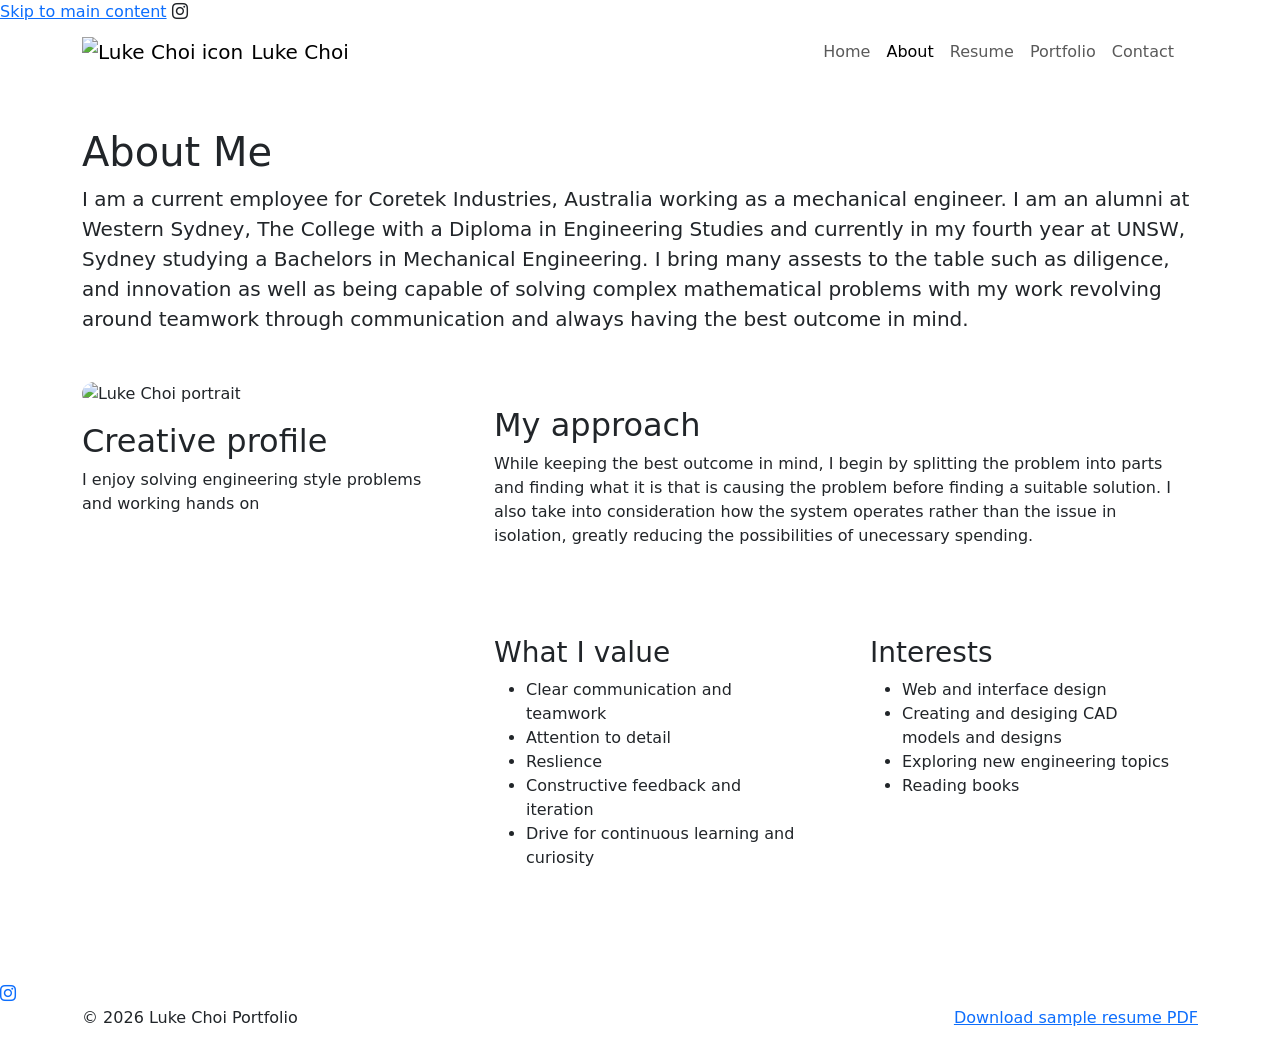
==== about.html @ fded50f1 "first" ====
<!doctype html>
<html lang="en" data-bs-theme="light">
<head>
  <meta charset="utf-8">
  <meta name="viewport" content="width=device-width, initial-scale=1">
  <meta name="description" content="Luke Choi portfolio">
  <meta name="author" content="INFO1005 Website Design">
  <title>Luke Choi | About</title>


  <link rel="apple-touch-icon" sizes="180x180" href="favicon/apple-touch-icon.png">
  <link rel="icon" type="image/png" sizes="32x32" href="favicon/favicon-32x32.png">
  <link rel="icon" type="image/png" sizes="16x16" href="favicon/favicon-16x16.png">
  <link rel="manifest" href="favicon/site.webmanifest">

  <!-- Same Google Font package as the Bart multipage template -->
  <link rel="preconnect" href="https://fonts.googleapis.com">
  <link rel="preconnect" href="https://fonts.gstatic.com" crossorigin>
  <link href="https://fonts.googleapis.com/css2?family=Montserrat:wght@400;600;700&family=Oswald:wght@500;700&display=swap" rel="stylesheet">



  <link rel="stylesheet" href="https://cdn.jsdelivr.net/npm/bootstrap-icons@1.11.3/font/bootstrap-icons.css">
  <link href="https://cdn.jsdelivr.net/npm/bootstrap@5.3.8/dist/css/bootstrap.min.css" rel="stylesheet">
  <link href="css/custom.css" rel="stylesheet">
</head>
<body>
<a class="skip-link" href="#maincontent">Skip to main content</a>



<i class="bi bi-instagram"></i>   



<nav class="navbar navbar-expand-lg sticky-top portfolio-nav" aria-label="Main portfolio navigation">
  <div class="container">
    <a class="navbar-brand d-flex align-items-center gap-2" href="index.html">
      <img src="img/portfolioicon2.png" alt="Luke Choi icon" class="brand-avatar">
      <span>Luke Choi</span>
    </a>

    <button class="navbar-toggler" type="button"
            data-bs-toggle="collapse" data-bs-target="#mainNav"
            aria-controls="mainNav" aria-expanded="false"
            aria-label="Toggle navigation">
      <span class="navbar-toggler-icon"></span>
    </button>

    <div class="collapse navbar-collapse" id="mainNav">
      <ul class="navbar-nav ms-auto align-items-lg-center">
        <li class="nav-item"><a class="nav-link" href="index.html">Home</a></li><li class="nav-item"><a class="nav-link active" href="about.html" aria-current="page">About</a></li><li class="nav-item"><a class="nav-link" href="resume.html">Resume</a></li><li class="nav-item"><a class="nav-link" href="portfolio.html">Portfolio</a></li><li class="nav-item"><a class="nav-link" href="contact.html">Contact</a></li>
        <li class="nav-item ms-lg-3"></li>
      </ul>
    </div>
  </div>
</nav>

<main id="maincontent" class="container my-5">
  <header class="section-panel mb-5">
    <h1>About Me</h1>
    <p class="lead">I am a current employee for Coretek Industries, Australia working as a mechanical engineer. 
      I am an alumni at Western Sydney, The College with a Diploma in Engineering Studies and currently in my fourth year at UNSW, Sydney studying a Bachelors in Mechanical Engineering.  
      I bring many assests to the table such as diligence, and innovation as well as being 
      capable of solving complex mathematical problems with my work revolving around teamwork through communication and always having the best outcome in mind.
    </header>


  <div class="row g-5 align-items-start">
    <aside class="col-lg-4">
      <div class="section-panel position-sticky" style="top:6rem;">
        <img src="img/businessman.png" class="img-fluid rounded-4 mb-3" alt="Luke Choi portrait">
        <h2>Creative profile</h2>
        <p>I enjoy solving engineering style problems and working hands on</p>
      </div>
    </aside>

    <section class="col-lg-8">
      <div class="feature-card p-4 mb-4">
        <h2>My approach</h2>
        <p>While keeping the best outcome in mind, 
          I begin by splitting the problem into parts and finding what it is that is causing the problem before finding a suitable solution. 
          I also take into consideration how the system operates rather than the issue in isolation, 
          greatly reducing the possibilities of unecessary spending.</p>
      </div>

      <div class="row g-4">
        <div class="col-md-6">
          <article class="feature-card p-4">
            <h2 class="h3">What I value</h2>
            <ul>
              <li>Clear communication and teamwork</li>
              <li>Attention to detail</li>
              <li>Reslience</li>
              <li>Constructive feedback and iteration</li>
              <li>Drive for continuous learning and curiosity</li>
            </ul>
          </article>
        </div>
        <div class="col-md-6">
          <article class="feature-card p-4">
            <h2 class="h3">Interests</h2>
            <ul>
              <li>Web and interface design</li>
              <li>Creating and desiging CAD models and designs</li>
              <li>Exploring new engineering topics</li>
              <li>Reading books</li>
            </ul>
          </article>
        </div>
      </div>
    </section>
  </div>
</main>

<footer class="site-footer py-4 mt-5">
    <a href="https://instagram.com/yourusername" target="_blank">
  <i class="bi bi-instagram"></i>
</a>   
  <div class="container d-flex flex-column flex-md-row justify-content-between gap-3">
    <p class="mb-0">&copy; 2026 Luke Choi Portfolio </p>
    <p class="mb-0"><a href="pdfResumeWSU.pdf" target="_blank">Download sample resume PDF</a></p>
  </div>
</footer>

<script src="https://cdn.jsdelivr.net/npm/bootstrap@5.3.8/dist/js/bootstrap.bundle.min.js"></script>
<script src="js/script.js"></script>
</body>
</html>
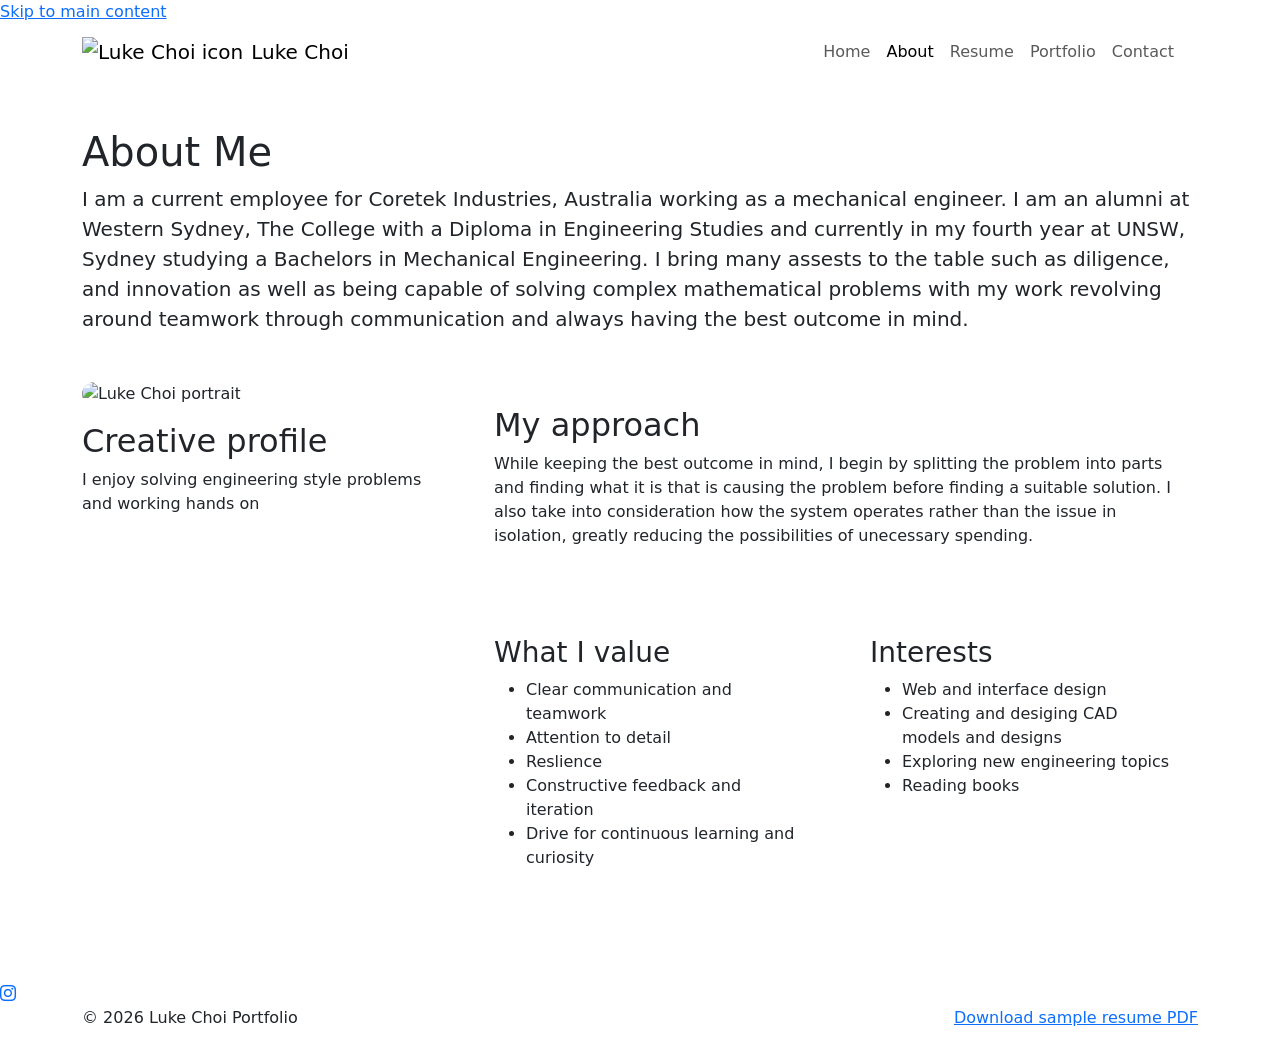
==== commit 44d80bc6: "second" ====
--- a/about.html
+++ b/about.html
@@ -26,10 +26,6 @@
 </head>
 <body>
 <a class="skip-link" href="#maincontent">Skip to main content</a>
-
-
-
-<i class="bi bi-instagram"></i>   
 
 
 
